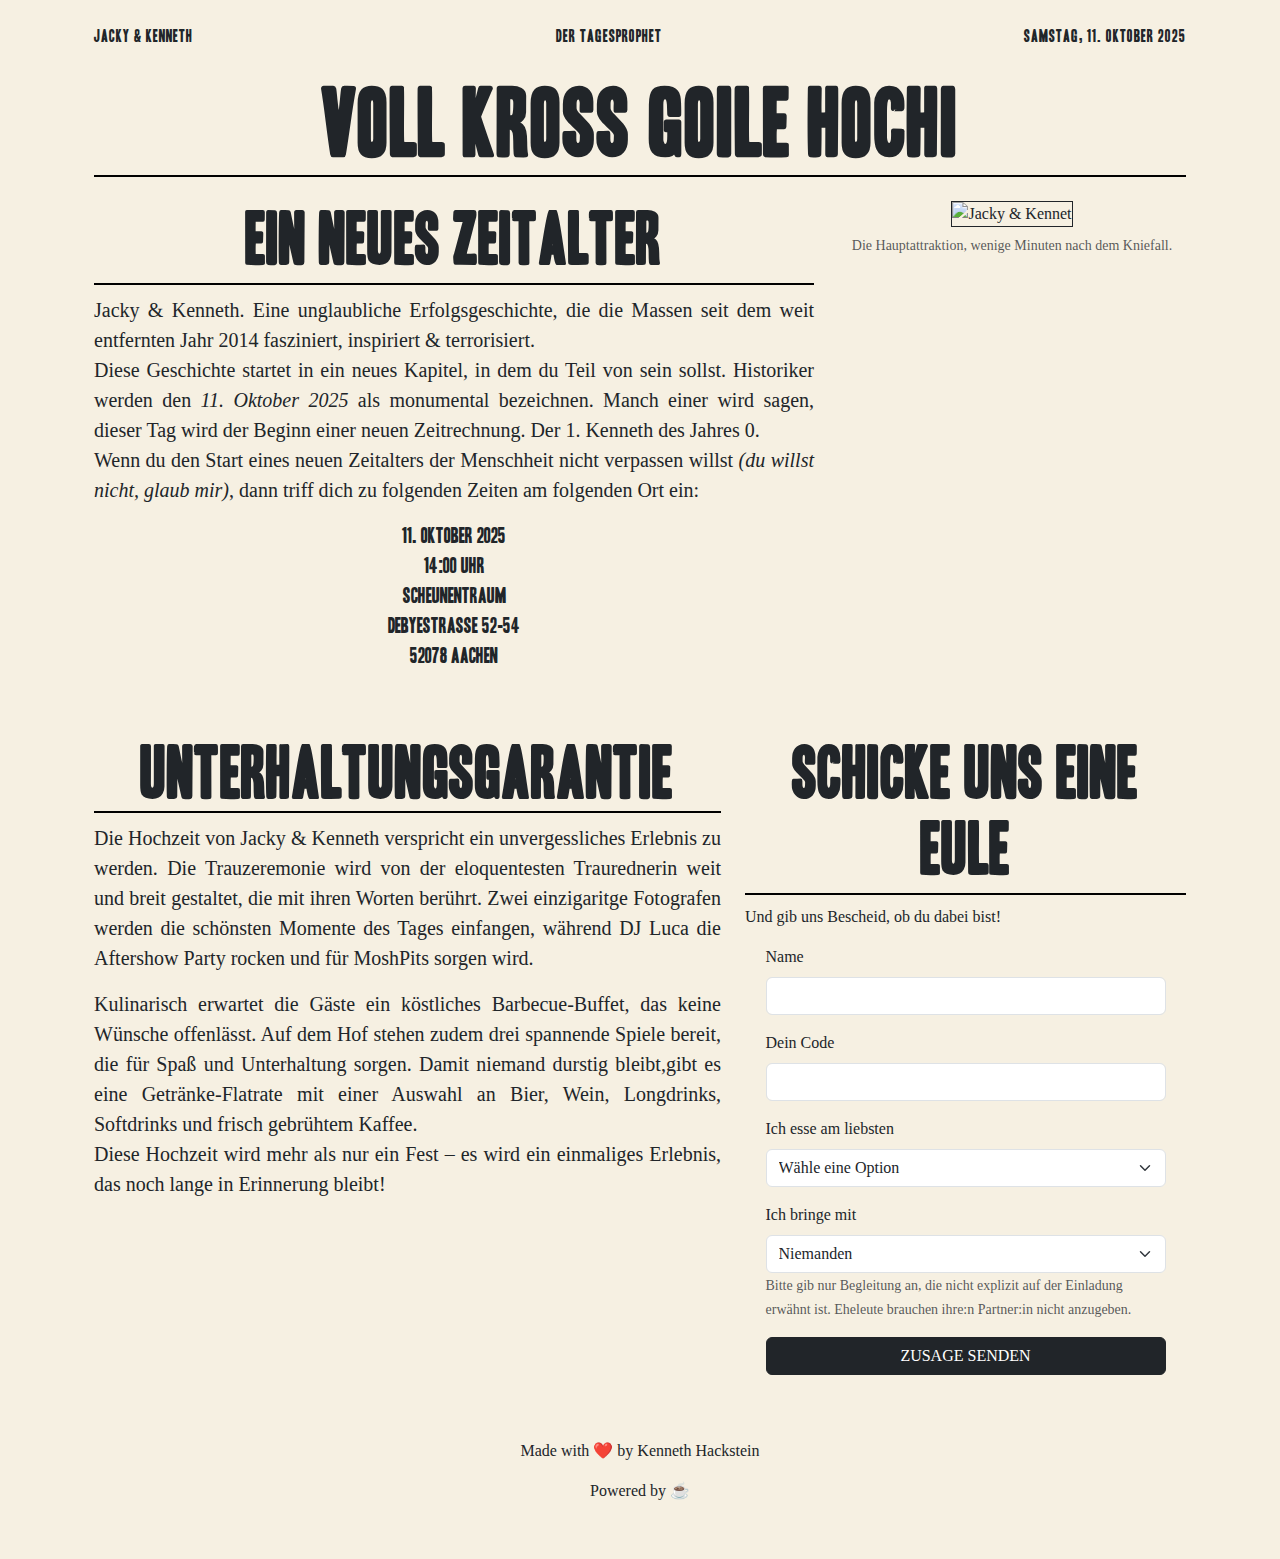
==== index.html @ 38f95282 "Initial commit" ====
<!DOCTYPE html>
<html lang="de">
<head>
    <meta charset="UTF-8">
    <meta name="viewport" content="width=device-width, initial-scale=1.0">
    <title>Hochzeit Jacky & Kenneth</title>
    <link href="https://cdn.jsdelivr.net/npm/bootstrap@5.3.0/dist/css/bootstrap.min.css" rel="stylesheet">
    <link rel="stylesheet" href="css/styles.css">
</head>
<body>
<!-- Hauptcontainer für die gesamte Seite -->
<div class="container newspaper p-4">

    <!-- Header Section -->
    <header class="text-center mb-4">
        <div class="d-flex justify-content-between">
            <span class="header">Jacky & Kenneth</span>
            <span class="header">Der Tagesprophet</span>
            <span class="header">Samstag, 11. Oktober 2025</span>
        </div>
        <h1 class="display-4 text-uppercase mt-3 title">Voll kross goile Hochi</h1>
    </header>

    <!-- Main Content Section -->
    <div class="row">
        <div class="col-md-8">
            <h2 class="subtitle">Ein neues Zeitalter</h2>
            <p class="lead blocked">
                <b>Jacky & Kenneth.</b> Eine unglaubliche Erfolgsgeschichte, die die Massen seit dem weit entfernten
                Jahr 2014 fasziniert, inspiriert & terrorisiert.<br>
                Diese Geschichte startet in ein neues Kapitel, in dem du Teil von sein sollst. Historiker werden den <i>11.
                Oktober 2025</i> als monumental bezeichnen. Manch einer wird sagen, dieser Tag wird der Beginn einer
                neuen Zeitrechnung. Der 1. Kenneth des Jahres 0.<br>
                Wenn du den Start eines neuen Zeitalters der Menschheit nicht verpassen willst <i>(du willst nicht,
                glaub mir)</i>, dann triff dich zu folgenden Zeiten am folgenden Ort ein:<br>
            </p>
            <p class="information">
                11. Oktober 2025<br>
                14:00 Uhr<br>
                Scheunentraum<br>
                Debyestrasse 52-54<br>
                52078 Aachen<br>
            </p>
        </div>
        <div class="col-md-4 text-center">
            <img src="imgs/verlobung.gif" class="img-fluid border border-dark" alt="Jacky & Kennet">
            <p class="small text-muted mt-2">Die Hauptattraktion, wenige Minuten nach dem Kniefall.</p>
        </div>
    </div>
    <!-- Zeitungsartikel und Zusage Formular nebeneinander -->
    <div class="row mt-5">
        <!-- Zeitungsartikel: Besondere Gäste auf der Hochzeit -->
        <div class="col-md-7">
            <h3 class="subtitle">Unterhaltungsgarantie</h3>
            <p class="lead blocked">
                Die Hochzeit von Jacky & Kenneth verspricht ein unvergessliches Erlebnis zu werden. Die Trauzeremonie
                wird von der eloquentesten Traurednerin weit und breit gestaltet, die mit ihren Worten berührt. Zwei
                einzigaritge Fotografen werden die schönsten Momente des Tages einfangen, während DJ Luca die Aftershow
                Party rocken und für MoshPits sorgen wird.
            </p>
            <p class="lead blocked ">
                Kulinarisch erwartet die Gäste ein köstliches Barbecue-Buffet, das keine Wünsche offenlässt. Auf dem Hof
                stehen zudem drei spannende Spiele bereit, die für Spaß und Unterhaltung sorgen. Damit niemand durstig
                bleibt,gibt es eine Getränke-Flatrate mit einer Auswahl an Bier, Wein, Longdrinks, Softdrinks und frisch
                gebrühtem Kaffee. <br>
                Diese Hochzeit wird mehr als nur ein Fest – es wird ein einmaliges Erlebnis, das noch
                lange in Erinnerung bleibt!
            </p>
        </div>

        <!-- Zusage Formular Section (40%) -->
        <div class="col-md-5">
            <h2 class="subtitle">Schicke uns eine Eule</h2>
            <p>Und gib uns Bescheid, ob du dabei bist!</p>
            <form id="rsvp-form" class="text-start mx-auto" style="max-width: 400px;">
                <!-- Name Input Field -->
                <div class="mb-3">
                    <label for="name" class="form-label">Name</label>
                    <input type="text" id="name" name="name" class="form-control" required>
                </div>

                <!-- Code Input Field -->
                <div class="mb-3">
                    <label for="email" class="form-label">Dein Code</label>
                    <input type="code" id="code" name="code" class="form-control" required>
                </div>

                <!-- Ernährungspräferenz Auswahl -->
                <div class="mb-3">
                    <label for="food" class="form-label">Ich esse am liebsten</label>
                    <select id="food" name="food" class="form-select" required>
                        <option value="" disabled selected>Wähle eine Option</option>
                        <option value="vegetarisch">Vegetarisch</option>
                        <option value="vegan">Vegan</option>
                        <option value="alles">Ich mag alles</option>
                    </select>
                </div>

                <!-- Begleitperson Auswahl -->
                <div class="mb-3">
                    <label for="begleitung" class="form-label">Ich bringe mit</label>
                    <select id="begleitung" name="begleitung" class="form-select">
                        <option value="none" selected>Niemanden</option>
                        <option value="partner">Partner:in</option>
                        <option value="kinder">Kinder</option>
                    </select>
                    <small class="form-text text-muted blocked">Bitte gib nur Begleitung an, die nicht explizit auf der
                        Einladung erwähnt ist. Eheleute brauchen ihre:n Partner:in nicht anzugeben.</small>
                </div>

                <!-- Dynamische Felder für Partner und Kinder -->
                <!-- Partnername Feld (Wird nur angezeigt, wenn Partner ausgewählt) -->
                <div class="mb-3" id="partner-name-field" style="display: none;">
                    <label for="partner-name" class="form-label">Name des Partners / der Partnerin</label>
                    <input type="text" class="form-control" id="partner-name" name="partner-name"
                           placeholder="Name des Partners">
                </div>
                <div class="mb-3" id="partner-food-field" style="display: none;">
                    <label for="partner-food" class="form-field">Partner:in isst am liebsten</label>
                    <select id="food" name="food" class="form-select" required>
                        <option value="" disabled selected>Wähle eine Option</option>
                        <option value="vegetarisch">Vegetarisch</option>
                        <option value="vegan">Vegan</option>
                        <option value="alles">Partner:in mag alles</option>
                    </select>
                </div>

                <!-- Anzahl der Kinder Auswahl (Wird nur angezeigt, wenn Kinder ausgewählt) -->
                <div class="mb-3" id="children-count-field" style="display: none;">
                    <label for="children-count" class="form-label">Anzahl der Kinder</label>
                    <select id="children-count" name="children-count" class="form-select">
                        <option value="1">1 Kind</option>
                        <option value="2">2 Kinder</option>
                        <option value="3">3 Kinder</option>
                    </select>
                </div>

                <!-- Zusage Button -->
                <button type="submit" class="btn btn-dark text-uppercase w-100">Zusage senden</button>
            </form>
        </div>
    </div>


    <!-- Footer Section -->
    <footer class="text-center mt-5 py-3">
        <p>Made with <span style="color: red;">❤️</span> by Kenneth Hackstein</p>
        <p>Powered by ☕️</p>
    </footer>
</div>

<!-- JavaScript (für die dynamische Anzeige der Felder) -->
<script>
    document.getElementById('begleitung').addEventListener('change', function () {
        var value = this.value;

        // Felder ausblenden
        document.getElementById('partner-name-field').style.display = 'none';
        document.getElementById('partner-food-field').style.display = 'none';
        document.getElementById('children-count-field').style.display = 'none';

        // Felder je nach Auswahl anzeigen
        if (value === 'partner') {
            document.getElementById('partner-name-field').style.display = 'block';  // Zeigt das Partnername-Feld
            document.getElementById('partner-food-field').style.display = 'block'; // Zeigt Partner Food Feld
        } else if (value === 'kinder') {
            document.getElementById('children-count-field').style.display = 'block'; // Zeigt das Kinderanzahl-Feld
        }
    });
</script>
</body>
</html>
---- css/styles.css ----
body {
    font-family: 'Times New Roman', Times, serif;
    background-color: #F6F0E2;
}

@font-face {
    font-family: DailyProphet;
    src: url('../font/prophet-bold.TTF') format('truetype'); /* Pfad prüfen */
    font-weight: normal;
    font-style: normal;
}
@font-face {
    font-family: DailyProphetNews;
    src: url('../font/prophet.TTF') format('truetype');
    font-weight: normal;
    font-style: normal;
}


.title {
    font-size: 5.25rem;
    font-weight: bold;
    text-transform: uppercase;
    letter-spacing: 2px;
    border-bottom: 2px solid black;
    margin-bottom: 10px;
    font-family: DailyProphet, serif; /* Prophet-Schrift nutzen */
}

.subtitle {
    font-size: 4rem;
    font-weight: bold;
    text-transform: uppercase;
    letter-spacing: 1px;
    border-bottom: 2px solid black;
    margin-bottom: 10px;
    text-align: center;
    font-family: DailyProphet, serif; /* Prophet hier hinzufügen */
}

.dpnews {
    font-family: DailyProphetNews, serif;
}

.header {
    font-size: 1rem;
    text-transform: uppercase;
    letter-spacing: 1px;
    display: inline-block;
    margin-bottom: 10px;
    font-family: DailyProphet, serif; /* Prophet hier hinzufügen */
}

.blocked {
    text-align: justify;
    text-align-last: none;
}

.information {
    text-align: center;
    font-size: 1.25rem;
    font-family: DailyProphet, serif;
}

h2 {
    font-family: Georgia, serif;
    font-weight: bold;
    border-bottom: 1px solid black;
    padding-bottom: 5px;
    margin-bottom: 15px;
}
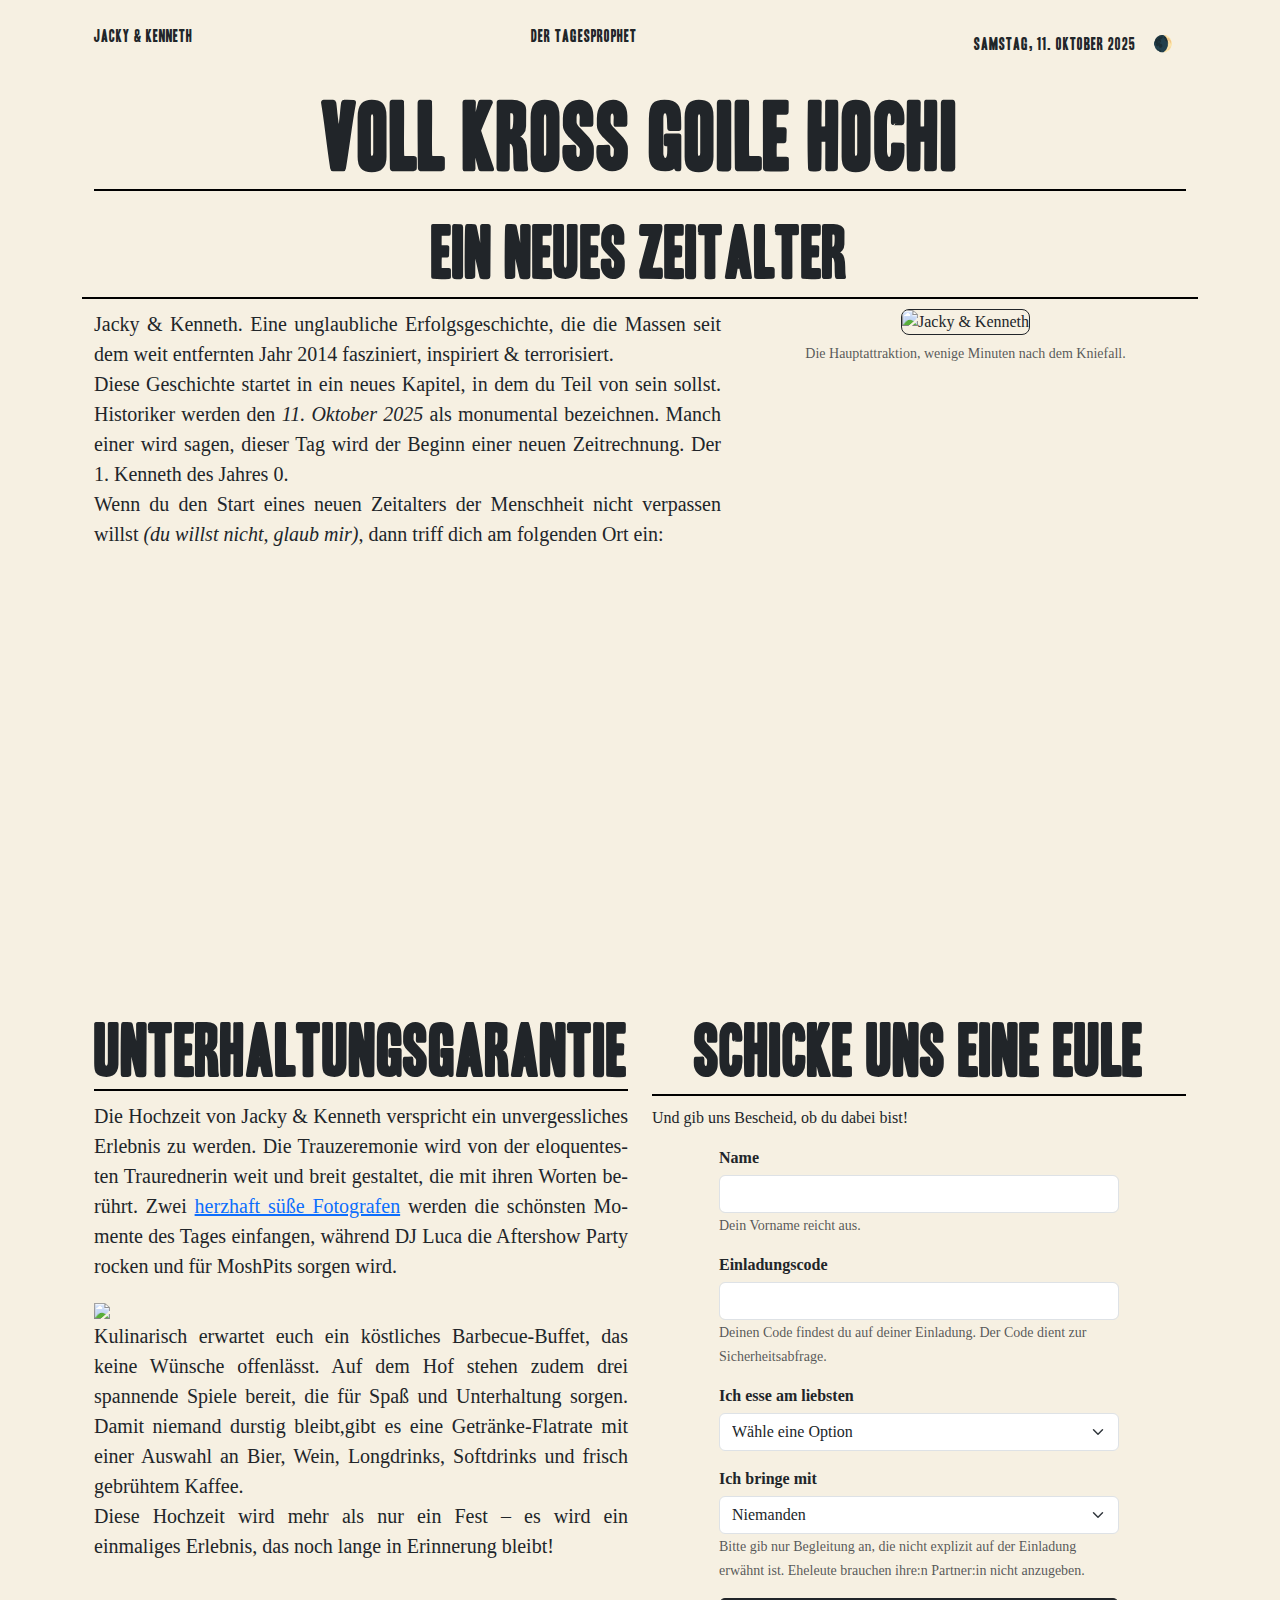
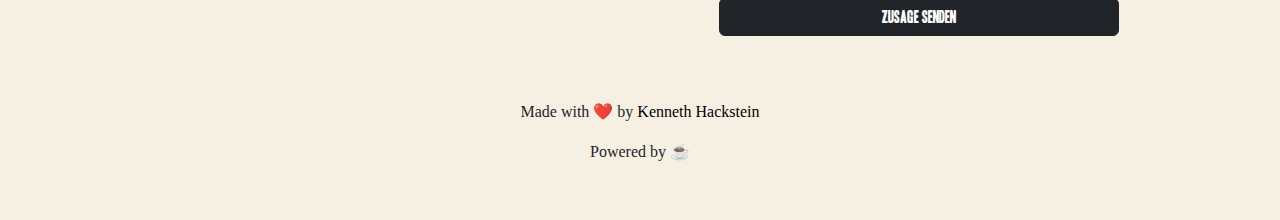
==== commit b75e6b6a: "updated" ====
--- a/index.html
+++ b/index.html
@@ -1,5 +1,5 @@
 <!DOCTYPE html>
-<html lang="de">
+<html lang="de" data-bs-theme="auto">
 <head>
     <meta charset="UTF-8">
     <meta name="viewport" content="width=device-width, initial-scale=1.0">
@@ -16,15 +16,16 @@
         <div class="d-flex justify-content-between">
             <span class="header">Jacky & Kenneth</span>
             <span class="header">Der Tagesprophet</span>
-            <span class="header">Samstag, 11. Oktober 2025</span>
+            <span class="header">Samstag, 11. Oktober 2025 <button id="theme-toggle" class="btn">🌒</button></span>
         </div>
         <h1 class="display-4 text-uppercase mt-3 title">Voll kross goile Hochi</h1>
     </header>
 
+
     <!-- Main Content Section -->
     <div class="row">
-        <div class="col-md-8">
-            <h2 class="subtitle">Ein neues Zeitalter</h2>
+        <h2 class="subtitle">Ein neues Zeitalter</h2>
+        <div class="col-md-7">
             <p class="lead blocked">
                 <b>Jacky & Kenneth.</b> Eine unglaubliche Erfolgsgeschichte, die die Massen seit dem weit entfernten
                 Jahr 2014 fasziniert, inspiriert & terrorisiert.<br>
@@ -32,34 +33,39 @@
                 Oktober 2025</i> als monumental bezeichnen. Manch einer wird sagen, dieser Tag wird der Beginn einer
                 neuen Zeitrechnung. Der 1. Kenneth des Jahres 0.<br>
                 Wenn du den Start eines neuen Zeitalters der Menschheit nicht verpassen willst <i>(du willst nicht,
-                glaub mir)</i>, dann triff dich zu folgenden Zeiten am folgenden Ort ein:<br>
+                glaub mir)</i>, dann triff dich am folgenden Ort ein:<br>
             </p>
-            <p class="information">
-                11. Oktober 2025<br>
-                14:00 Uhr<br>
-                Scheunentraum<br>
-                Debyestrasse 52-54<br>
-                52078 Aachen<br>
-            </p>
+            <p>
+                <!-- Google Maps -->
+            <div class="mapouter">
+                <div class="gmap_canvas">
+                    <iframe class="gmap_iframe" width="100%" frameborder="0" scrolling="no" marginheight="0"
+                            marginwidth="0"
+                            src="https://maps.google.com/maps?width=600&amp;height=400&amp;hl=de&amp;q=Scheunentraum Aachen&amp;t=&amp;z=15&amp;ie=UTF8&amp;iwloc=B&amp;output=embed"></iframe>
+                </div>
+                </p>
+
+            </div>
         </div>
-        <div class="col-md-4 text-center">
-            <img src="imgs/verlobung.gif" class="img-fluid border border-dark" alt="Jacky & Kennet">
+        <div class="col-md-5 text-center">
+            <img src="imgs/verlobung.gif" class="img-fluid border border-dark rounded-3" alt="Jacky & Kenneth">
             <p class="small text-muted mt-2">Die Hauptattraktion, wenige Minuten nach dem Kniefall.</p>
         </div>
     </div>
     <!-- Zeitungsartikel und Zusage Formular nebeneinander -->
     <div class="row mt-5">
         <!-- Zeitungsartikel: Besondere Gäste auf der Hochzeit -->
-        <div class="col-md-7">
-            <h3 class="subtitle">Unterhaltungsgarantie</h3>
-            <p class="lead blocked">
+        <div class="col-md-6">
+            <h3 class="subtitle long-word">Unterhaltungsgarantie</h3>
+            <p class="lead blocked long-word">
                 Die Hochzeit von Jacky & Kenneth verspricht ein unvergessliches Erlebnis zu werden. Die Trauzeremonie
                 wird von der eloquentesten Traurednerin weit und breit gestaltet, die mit ihren Worten berührt. Zwei
-                einzigaritge Fotografen werden die schönsten Momente des Tages einfangen, während DJ Luca die Aftershow
+                <a href="https://www.herzhaftsuessfotografie.de">herzhaft süße Fotografen</a> werden die schönsten Momente des Tages einfangen, während DJ Luca die Aftershow
                 Party rocken und für MoshPits sorgen wird.
             </p>
+            <img src="https://scheunentraum.de/wp-content/uploads/2023/09/DSC099031.jpg" class="img-fluid w-auto">
             <p class="lead blocked ">
-                Kulinarisch erwartet die Gäste ein köstliches Barbecue-Buffet, das keine Wünsche offenlässt. Auf dem Hof
+                Kulinarisch erwartet euch ein köstliches Barbecue-Buffet, das keine Wünsche offenlässt. Auf dem Hof
                 stehen zudem drei spannende Spiele bereit, die für Spaß und Unterhaltung sorgen. Damit niemand durstig
                 bleibt,gibt es eine Getränke-Flatrate mit einer Auswahl an Bier, Wein, Longdrinks, Softdrinks und frisch
                 gebrühtem Kaffee. <br>
@@ -69,25 +75,30 @@
         </div>
 
         <!-- Zusage Formular Section (40%) -->
-        <div class="col-md-5">
+        <div class="col-md-6">
             <h2 class="subtitle">Schicke uns eine Eule</h2>
             <p>Und gib uns Bescheid, ob du dabei bist!</p>
             <form id="rsvp-form" class="text-start mx-auto" style="max-width: 400px;">
                 <!-- Name Input Field -->
                 <div class="mb-3">
-                    <label for="name" class="form-label">Name</label>
+                    <label for="name" class="form-label formheader">Name</label>
                     <input type="text" id="name" name="name" class="form-control" required>
+                    <small class="form-text text-muted blocked">Dein Vorname reicht aus.</small>
+
                 </div>
 
                 <!-- Code Input Field -->
                 <div class="mb-3">
-                    <label for="email" class="form-label">Dein Code</label>
+                    <label for="email" class="form-label formheader">Einladungscode</label>
                     <input type="code" id="code" name="code" class="form-control" required>
+                    <small class="form-text text-muted blocked">Deinen Code findest du auf deiner Einladung. Der Code
+                        dient zur Sicherheitsabfrage.</small>
+
                 </div>
 
                 <!-- Ernährungspräferenz Auswahl -->
                 <div class="mb-3">
-                    <label for="food" class="form-label">Ich esse am liebsten</label>
+                    <label for="food" class="form-label formheader">Ich esse am liebsten</label>
                     <select id="food" name="food" class="form-select" required>
                         <option value="" disabled selected>Wähle eine Option</option>
                         <option value="vegetarisch">Vegetarisch</option>
@@ -98,7 +109,7 @@
 
                 <!-- Begleitperson Auswahl -->
                 <div class="mb-3">
-                    <label for="begleitung" class="form-label">Ich bringe mit</label>
+                    <label for="begleitung" class="form-label formheader">Ich bringe mit</label>
                     <select id="begleitung" name="begleitung" class="form-select">
                         <option value="none" selected>Niemanden</option>
                         <option value="partner">Partner:in</option>
@@ -111,9 +122,8 @@
                 <!-- Dynamische Felder für Partner und Kinder -->
                 <!-- Partnername Feld (Wird nur angezeigt, wenn Partner ausgewählt) -->
                 <div class="mb-3" id="partner-name-field" style="display: none;">
-                    <label for="partner-name" class="form-label">Name des Partners / der Partnerin</label>
-                    <input type="text" class="form-control" id="partner-name" name="partner-name"
-                           placeholder="Name des Partners">
+                    <label for="partner-name" class="form-label formheader">Name des Partners / der Partnerin</label>
+                    <input type="text" class="form-control" id="partner-name" name="partner-name">
                 </div>
                 <div class="mb-3" id="partner-food-field" style="display: none;">
                     <label for="partner-food" class="form-field">Partner:in isst am liebsten</label>
@@ -127,7 +137,7 @@
 
                 <!-- Anzahl der Kinder Auswahl (Wird nur angezeigt, wenn Kinder ausgewählt) -->
                 <div class="mb-3" id="children-count-field" style="display: none;">
-                    <label for="children-count" class="form-label">Anzahl der Kinder</label>
+                    <label for="children-count" class="form-label formheader">Anzahl der Kinder</label>
                     <select id="children-count" name="children-count" class="form-select">
                         <option value="1">1 Kind</option>
                         <option value="2">2 Kinder</option>
@@ -136,7 +146,9 @@
                 </div>
 
                 <!-- Zusage Button -->
-                <button type="submit" class="btn btn-dark text-uppercase w-100">Zusage senden</button>
+                <button type="submit" class="btn btn-dark text-uppercase w-100" data-bs-toggle="tooltip"
+                        title="Wir freuen uns auf dich!" style="font-family: DailyProphet">Zusage senden
+                </button>
             </form>
         </div>
     </div>
@@ -144,7 +156,9 @@
 
     <!-- Footer Section -->
     <footer class="text-center mt-5 py-3">
-        <p>Made with <span style="color: red;">❤️</span> by Kenneth Hackstein</p>
+        <p>Made with <span style="color: red;">❤️</span> by <a href="https://www.linkedin.com/in/kenneth-hackstein/"
+                                                               class="linkedin" target="_blank">Kenneth Hackstein</a>
+        </p>
         <p>Powered by ☕️</p>
     </footer>
 </div>
@@ -168,5 +182,6 @@
         }
     });
 </script>
+<script src="js/darkmode.js"></script>
 </body>
 </html>--- a/css/styles.css
+++ b/css/styles.css
@@ -1,6 +1,10 @@
 body {
     font-family: 'Times New Roman', Times, serif;
     background-color: #F6F0E2;
+}
+
+html {
+    lang: de;
 }
 
 @font-face {
@@ -9,6 +13,7 @@
     font-weight: normal;
     font-style: normal;
 }
+
 @font-face {
     font-family: DailyProphetNews;
     src: url('../font/prophet.TTF') format('truetype');
@@ -16,6 +21,31 @@
     font-style: normal;
 }
 
+
+/* Dark Mode */
+[data-bs-theme="dark"] body {
+    background-color: #4B4B4B;
+    color: #D6D6D7;
+}
+
+[data-bs-theme="dark"] .header,
+[data-bs-theme="dark"] .linkedin,
+[data-bs-theme="dark"] .information,
+[data-bs-theme="dark"] .dpnews {
+    color: #D6D6D7;
+}
+
+[data-bs-theme="dark"] .linkedin:hover{
+    color: #D6D6D7;
+    text-decoration: underline;
+}
+[data-bs-theme="dark"] .title,
+[data-bs-theme="dark"] .subtitle {
+    color: #D6D6D7;
+    border-bottom: 2px solid #D6D6D7;
+
+}
+/* Dark Mode Ende */
 
 .title {
     font-size: 5.25rem;
@@ -62,6 +92,44 @@
     font-family: DailyProphet, serif;
 }
 
+.mapouter {
+    position: relative;
+    text-align: right;
+    width: 100%;
+    height: 400px;
+}
+
+.gmap_canvas {
+    overflow: hidden;
+    background: none !important;
+    width: 100%;
+    height: 400px;
+}
+
+.gmap_iframe {
+    height: 400px !important;
+}
+
+.linkedin {
+    text-decoration: none;
+    color: black;
+}
+
+.linkedin:hover {
+    text-decoration: underline;
+    color: black;
+}
+
+.long-word {
+    hyphens: auto;
+    word-wrap: break-word;
+}
+
+.formheader {
+    font: 700 1rem 'Times New Roman', Times, serif;
+}
+
+
 h2 {
     font-family: Georgia, serif;
     font-weight: bold;
